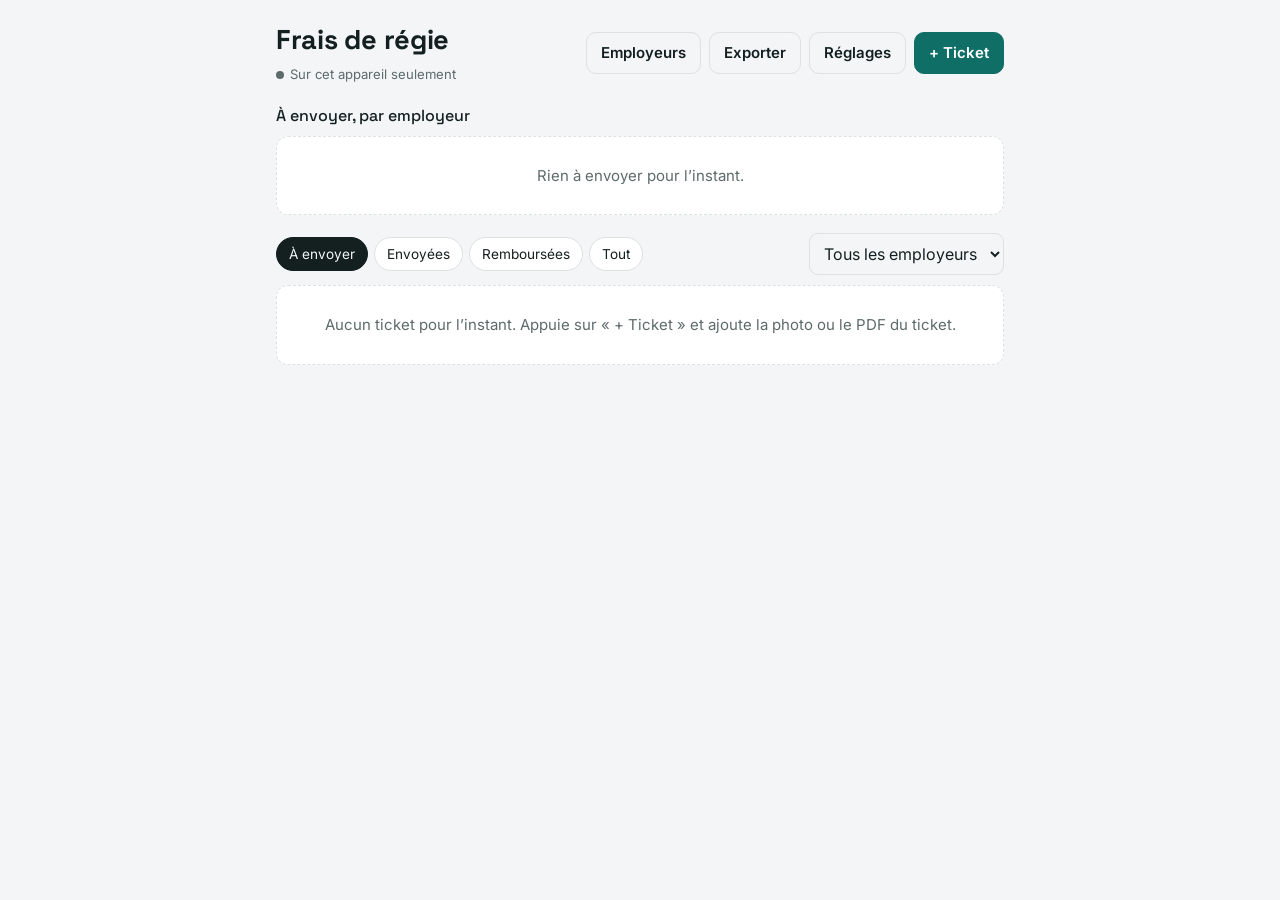
==== index.html @ cdd5fe61 "Appli Frais de régie : version installable ordi + téléphone, données dans Dropbox Co-Authored-By: Cl" ====
<!doctype html>
<html lang="fr">
<head>
<meta charset="utf-8">
<meta name="viewport" content="width=device-width,initial-scale=1,viewport-fit=cover">
<title>Frais de régie</title>
<meta name="description" content="Notes de frais par employeur, justificatifs rangés dans Dropbox.">
<meta name="theme-color" content="#0f6e66">
<link rel="manifest" href="manifest.webmanifest">
<link rel="icon" href="icons/icon.svg" type="image/svg+xml">
<link rel="apple-touch-icon" href="icons/apple-touch-icon.png">
<meta name="apple-mobile-web-app-capable" content="yes">
<meta name="mobile-web-app-capable" content="yes">
<meta name="apple-mobile-web-app-title" content="Frais">
<link rel="preconnect" href="https://fonts.googleapis.com">
<link rel="stylesheet" href="https://fonts.googleapis.com/css2?family=Inter:wght@400;500;600&family=Space+Grotesk:wght@500;700&family=IBM+Plex+Mono:wght@500&display=swap">
<link rel="stylesheet" href="style.css">
<script src="lib/jspdf-2.5.1.umd.min.js" defer></script>
<script src="lib/jszip-3.10.1.min.js" defer></script>
<script type="module" src="app.js"></script>
</head>
<body>
<div class="wrap">
  <header class="top">
    <div>
      <h1>Frais de régie</h1>
      <button type="button" class="sync" id="syncChip" data-s="local"><span class="dot"></span><span id="syncText">Sur cet appareil</span></button>
    </div>
    <div class="row">
      <button class="btn ghost" id="btnEmps" type="button">Employeurs</button>
      <button class="btn ghost" id="btnExport" type="button">Exporter</button>
      <button class="btn ghost" id="btnSettings" type="button" aria-label="Réglages">Réglages</button>
      <button class="btn primary" id="btnAdd" type="button">+ Ticket</button>
    </div>
  </header>

  <div id="notice" class="note" hidden></div>
  <div id="updateBar" class="note ok" hidden>Nouvelle version prête. <button class="linkbtn" id="btnReload" type="button">Recharger</button></div>

  <!-- Formulaire ticket -->
  <section class="panel" id="formPanel" hidden aria-labelledby="formTitle">
    <div class="row between">
      <h2 id="formTitle">Nouveau ticket</h2>
      <button class="btn ghost" id="btnCloseForm" type="button">Fermer</button>
    </div>
    <div class="photo">
      <label class="btn" for="fPhoto" id="photoLabel">Photo ou PDF du ticket</label>
      <input class="sr" type="file" id="fPhoto" accept="image/*,application/pdf">
      <img id="fPreview" alt="Aperçu du justificatif" hidden>
      <button class="btn ghost" id="btnView" type="button" hidden>Voir en grand</button>
      <span class="status" id="ocrStatus"></span>
    </div>
    <div class="grid2">
      <div class="field"><label for="fDate">Date</label><input type="date" id="fDate"></div>
      <div class="field"><label for="fAmount">Montant TTC (€)</label><input type="text" inputmode="decimal" id="fAmount" placeholder="0,00"></div>
      <div class="field"><label for="fMerchant">Commerçant</label><input type="text" id="fMerchant" placeholder="Uber, Sanef, Ibis…"></div>
      <div class="field"><label for="fCat">Catégorie</label><select id="fCat"></select></div>
      <div class="field"><label for="fEmp">Employeur</label><select id="fEmp"></select></div>
      <div class="field" id="newEmpField" hidden><label for="fNewEmp">Nom du nouvel employeur</label><input type="text" id="fNewEmp" placeholder="Nom de la société"></div>
      <div class="field"><label for="fStatus">Statut</label>
        <select id="fStatus"><option value="a_envoyer">À envoyer</option><option value="envoyee">Envoyée</option><option value="remboursee">Remboursée</option></select></div>
    </div>
    <div class="field"><label for="fNote">Détail (concert, trajet…)</label><textarea id="fNote" placeholder="Retour de concert, Zénith → Neuilly-Plaisance"></textarea></div>
    <div class="row between">
      <div class="row"><button class="btn danger" id="btnDelete" type="button" hidden>Supprimer</button></div>
      <div class="row"><span class="status" id="saveStatus"></span><button class="btn primary" id="btnSave" type="button">Enregistrer</button></div>
    </div>
  </section>

  <!-- Export -->
  <section class="panel" id="exportPanel" hidden aria-labelledby="expTitle">
    <div class="row between">
      <h2 id="expTitle">Faire une note de frais</h2>
      <button class="btn ghost" id="btnCloseExp" type="button">Fermer</button>
    </div>
    <div class="grid2">
      <div class="field"><label for="eEmp">Employeur</label><select id="eEmp"></select></div>
      <div class="field"><label for="eWhich">Dépenses</label>
        <select id="eWhich"><option value="a_envoyer">Seulement celles à envoyer</option><option value="all">Toutes</option></select></div>
      <div class="field"><label for="eName">Ton nom (en tête du PDF)</label><input type="text" id="eName"></div>
      <div class="field end"><label class="check"><input type="checkbox" id="eMark" checked>Marquer comme envoyées</label></div>
    </div>
    <div id="expPreview" class="status"></div>
    <div class="row end">
      <span class="status" id="expStatus"></span>
      <button class="btn" id="btnCsv" type="button">CSV</button>
      <button class="btn primary" id="btnPdf" type="button">PDF avec justificatifs</button>
    </div>
  </section>

  <!-- Employeurs -->
  <section class="panel" id="empPanel" hidden aria-labelledby="empTitle">
    <div class="row between">
      <h2 id="empTitle">Employeurs</h2>
      <button class="btn ghost" id="btnCloseEmp" type="button">Fermer</button>
    </div>
    <div id="empList" class="list"></div>
    <div class="emp-row">
      <input type="text" id="empNew" placeholder="Ajouter un employeur" aria-label="Nom du nouvel employeur">
      <button class="btn" id="btnEmpAdd" type="button">Ajouter</button>
    </div>
    <span class="status" id="empStatus"></span>
  </section>

  <!-- Réglages -->
  <section class="panel" id="setPanel" hidden aria-labelledby="setTitle">
    <div class="row between">
      <h2 id="setTitle">Réglages</h2>
      <button class="btn ghost" id="btnCloseSet" type="button">Fermer</button>
    </div>

    <div class="block">
      <div class="label">Dropbox</div>
      <p class="status" id="dbxText"></p>
      <div class="row">
        <button class="btn primary" id="btnDbxConnect" type="button">Connecter Dropbox</button>
        <button class="btn" id="btnDbxSync" type="button" hidden>Synchroniser</button>
        <button class="btn danger" id="btnDbxOff" type="button" hidden>Déconnecter cet appareil</button>
      </div>
      <div id="codeBox" class="block" hidden>
        <p class="status">Dropbox s’est ouvert dans une autre fenêtre. Autorise l’accès, copie le code affiché, puis colle-le ici.</p>
        <div class="emp-row"><input type="text" id="dbxCode" placeholder="Code Dropbox" aria-label="Code Dropbox" autocomplete="off"><button class="btn primary" id="btnDbxCode" type="button">Valider</button></div>
      </div>
      <button class="linkbtn" id="btnCodeFlow" type="button">Je n’arrive pas à revenir dans l’appli après Dropbox</button>
    </div>

    <div class="block">
      <div class="field"><label for="sName">Ton nom (en tête des notes de frais)</label>
        <div class="emp-row"><input type="text" id="sName"><button class="btn" id="btnName" type="button">Enregistrer</button></div></div>
    </div>

    <div class="block">
      <div class="label">Lecture des photos par Claude</div>
      <p class="status">Optionnel. Les PDF se remplissent tout seuls, sans IA. Pour les photos de tickets, colle une clé API Claude (console.anthropic.com). Compte environ 1 centime par ticket lu. La clé reste sur cet appareil, elle n’est pas envoyée dans Dropbox.</p>
      <div class="emp-row"><input type="password" id="sKey" placeholder="sk-ant-…" aria-label="Clé API Claude" autocomplete="off"><button class="btn" id="btnKey" type="button">Enregistrer</button></div>
      <label class="check"><input type="checkbox" id="sUseAi">Lire aussi les PDF avec Claude quand la lecture sans IA ne trouve rien</label>
      <span class="status" id="keyStatus"></span>
    </div>

    <div class="block">
      <div class="label">Reprendre des tickets</div>
      <p class="status">Importe un fichier de sauvegarde (.zip), par exemple celui de l’ancienne version de l’appli.</p>
      <label class="btn" for="sImport">Importer un .zip</label>
      <input class="sr" type="file" id="sImport" accept=".zip,application/zip">
      <span class="status" id="importStatus"></span>
    </div>
    <p class="status small" id="versionText"></p>
  </section>

  <section aria-label="À envoyer par employeur">
    <div class="label" style="margin-bottom:8px">À envoyer, par employeur</div>
    <div class="summary" id="summary"></div>
  </section>

  <section class="stack" aria-label="Tickets">
    <div class="row between">
      <div class="seg" id="statusSeg" role="group" aria-label="Filtrer par statut">
        <button type="button" data-s="a_envoyer" aria-pressed="true">À envoyer</button>
        <button type="button" data-s="envoyee" aria-pressed="false">Envoyées</button>
        <button type="button" data-s="remboursee" aria-pressed="false">Remboursées</button>
        <button type="button" data-s="all" aria-pressed="false">Tout</button>
      </div>
      <select id="empFilter" aria-label="Filtrer par employeur" class="auto"></select>
    </div>
    <div class="list" id="list"></div>
  </section>
</div>

<div id="viewer" class="viewer" hidden role="dialog" aria-modal="true" aria-labelledby="vTitle">
  <div class="vbar"><span id="vTitle">Justificatif</span><button class="btn" id="vClose" type="button">Fermer</button></div>
  <div class="vbody" id="vBody"></div>
</div>
</body>
</html>
---- style.css ----
:root{
  --bg:#f3f5f6; --surface:#ffffff; --fg:#14201f; --muted:#5d6b6a; --line:#dbe2e1;
  --accent:#0f6e66; --accent-fg:#ffffff; --accent-soft:#e1f1ef;
  --warn:#9a5b00; --warn-soft:#fbf0dc; --ok:#2d6a2f; --ok-soft:#e3f2e1; --danger:#b3261e;
  --f-display:"Space Grotesk",system-ui,sans-serif; --f-body:"Inter",system-ui,-apple-system,sans-serif; --f-mono:"IBM Plex Mono",ui-monospace,Menlo,monospace;
  color-scheme:light;
}
@media (prefers-color-scheme:dark){:root{
  --bg:#0f1514; --surface:#18201f; --fg:#e6eeed; --muted:#9aa9a7; --line:#2b3735;
  --accent:#4cc2b5; --accent-fg:#06201d; --accent-soft:#163331;
  --warn:#f0b45a; --warn-soft:#33270f; --ok:#8fd18c; --ok-soft:#18301a; --danger:#ff8a80; color-scheme:dark}}
*{box-sizing:border-box}
[hidden]{display:none!important}
html{-webkit-text-size-adjust:100%}
body{background:var(--bg);color:var(--fg);font-family:var(--f-body);font-size:15px;line-height:1.45;margin:0}
.wrap{max-width:760px;margin:0 auto;padding-top:calc(20px + env(safe-area-inset-top,0px));padding-bottom:calc(80px + env(safe-area-inset-bottom,0px));padding-left:max(16px,env(safe-area-inset-left,0px));padding-right:max(16px,env(safe-area-inset-right,0px));display:flex;flex-direction:column;gap:18px}
h1,h2{font-family:var(--f-display);margin:0;text-wrap:balance}
h1{font-size:1.7rem;letter-spacing:-.01em}
h2{font-size:1.05rem}
.top{display:flex;flex-wrap:wrap;align-items:center;justify-content:space-between;gap:12px}
.btn{font:inherit;font-weight:600;border-radius:10px;border:1px solid var(--line);background:var(--surface);color:var(--fg);padding:9px 14px;cursor:pointer;min-height:42px;display:inline-flex;align-items:center;justify-content:center}
.btn:hover{border-color:var(--accent)}
.btn.primary{background:var(--accent);color:var(--accent-fg);border-color:var(--accent)}
.btn.ghost{background:transparent}
.btn.danger{color:var(--danger)}
.btn:disabled{opacity:.55;cursor:default}
.linkbtn{font:inherit;font-size:.85rem;background:none;border:0;padding:4px 0;color:var(--accent);text-decoration:underline;cursor:pointer;align-self:flex-start}
.btn:focus-visible,.linkbtn:focus-visible,.sync:focus-visible,select:focus-visible,input:focus-visible,textarea:focus-visible{outline:2px solid var(--accent);outline-offset:2px}
.row{display:flex;flex-wrap:wrap;gap:8px;align-items:center}
.row.between{justify-content:space-between}
.row.end{justify-content:flex-end}
.stack{display:flex;flex-direction:column;gap:10px}
.panel{background:var(--surface);border:1px solid var(--line);border-radius:14px;padding:16px;display:flex;flex-direction:column;gap:14px}
.block{display:flex;flex-direction:column;gap:8px;border-top:1px solid var(--line);padding-top:12px}
.panel > .block:first-of-type{border-top:0;padding-top:0}
.sync{display:inline-flex;align-items:center;gap:6px;margin-top:4px;font:inherit;font-size:.82rem;color:var(--muted);background:none;border:0;padding:2px 0;cursor:pointer}
.sync .dot{width:8px;height:8px;border-radius:50%;background:var(--muted)}
.sync[data-s="ok"] .dot{background:var(--ok)}
.sync[data-s="sync"] .dot{background:var(--accent);animation:pulse 1s infinite alternate}
.sync[data-s="offline"] .dot,.sync[data-s="full"] .dot{background:var(--warn)}
@keyframes pulse{to{opacity:.3}}
.summary{display:grid;grid-template-columns:repeat(auto-fill,minmax(170px,1fr));gap:10px}
.sum{background:var(--surface);border:1px solid var(--line);border-radius:4px 4px 12px 12px;border-top:2px dashed var(--accent);padding:12px;display:flex;flex-direction:column;gap:2px;cursor:pointer;text-align:left;font:inherit;color:inherit}
.sum.active{border-color:var(--accent);box-shadow:0 0 0 1px var(--accent)}
.sum .name{font-weight:600;overflow:hidden;text-overflow:ellipsis;white-space:nowrap}
.sum .amt{font-family:var(--f-mono);font-size:1.15rem;font-variant-numeric:tabular-nums}
.sum .cnt{color:var(--muted);font-size:.8rem}
.label{font-family:var(--f-display);font-size:1rem;font-weight:500;color:var(--fg)}
.seg{display:flex;flex-wrap:wrap;gap:6px}
.seg button{font:inherit;font-size:.85rem;border:1px solid var(--line);background:var(--surface);color:var(--fg);border-radius:999px;padding:6px 12px;cursor:pointer;min-height:34px}
.seg button[aria-pressed="true"]{background:var(--fg);color:var(--bg);border-color:var(--fg)}
.list{display:flex;flex-direction:column;gap:8px}
.item{background:var(--surface);border:1px solid var(--line);border-radius:12px;padding:10px 12px;display:grid;grid-template-columns:52px 1fr auto;gap:12px;align-items:center;cursor:pointer;text-align:left;font:inherit;color:inherit;width:100%}
.thumb{width:52px;height:52px;border-radius:8px;background:var(--accent-soft);object-fit:cover;display:flex;align-items:center;justify-content:center;color:var(--accent);font-size:.7rem;font-weight:600;overflow:hidden}
.item .main{min-width:0}
.item .mer{font-weight:600;overflow:hidden;text-overflow:ellipsis;white-space:nowrap}
.item .meta{color:var(--muted);font-size:.82rem;overflow:hidden;text-overflow:ellipsis;white-space:nowrap}
.item .right{display:flex;flex-direction:column;align-items:flex-end;gap:4px}
.money{font-family:var(--f-mono);font-variant-numeric:tabular-nums}
.pill{font-size:.72rem;font-weight:600;border-radius:999px;padding:2px 8px;white-space:nowrap}
.pill.a_envoyer{background:var(--warn-soft);color:var(--warn)}
.pill.envoyee{background:var(--accent-soft);color:var(--accent)}
.pill.remboursee{background:var(--ok-soft);color:var(--ok)}
.grid2{display:grid;grid-template-columns:1fr 1fr;gap:12px}
@media (max-width:520px){.grid2{grid-template-columns:1fr}}
.field{display:flex;flex-direction:column;gap:4px;min-width:0}
.field.end{justify-content:flex-end}
.field label{font-size:.82rem;color:var(--muted);font-weight:500}
.check{display:flex;align-items:center;gap:8px;font-size:.9rem;color:var(--fg)}
.check input{width:auto;min-height:0}
input,select,textarea{font:inherit;font-size:16px;color:var(--fg);background:var(--bg);border:1px solid var(--line);border-radius:9px;padding:9px 10px;min-height:42px;width:100%}
select.auto{width:auto;min-width:160px;max-width:100%}
textarea{min-height:64px;resize:vertical}
.photo{display:flex;gap:12px;align-items:center;flex-wrap:wrap}
.photo img{max-height:160px;max-width:100%;border-radius:10px;border:1px solid var(--line);cursor:zoom-in;background:#fff}
.viewer{position:fixed;inset:0;z-index:50;background:var(--bg);overflow:auto;display:flex;flex-direction:column}
.vbar{position:sticky;top:0;z-index:1;background:var(--surface);border-bottom:1px solid var(--line);display:flex;align-items:center;justify-content:space-between;gap:12px;padding-top:calc(10px + env(safe-area-inset-top,0px));padding-bottom:10px;padding-left:max(16px,env(safe-area-inset-left,0px));padding-right:max(16px,env(safe-area-inset-right,0px))}
.vbar span{font-weight:600;min-width:0;overflow:hidden;text-overflow:ellipsis;white-space:nowrap}
.vbody{display:flex;flex-direction:column;align-items:center;gap:14px;padding-block:16px calc(24px + env(safe-area-inset-bottom,0px));padding-left:max(16px,env(safe-area-inset-left,0px));padding-right:max(16px,env(safe-area-inset-right,0px))}
.vbody img{max-width:min(100%,900px);border-radius:8px;border:1px solid var(--line);background:#fff}
.status{font-size:.88rem;color:var(--muted);margin:0}
.status.small{font-size:.78rem}
.status.err{color:var(--danger)}
.status.okk{color:var(--ok)}
.empty{color:var(--muted);text-align:center;padding:28px 12px;border:1px dashed var(--line);border-radius:12px;background:var(--surface)}
.note{background:var(--warn-soft);color:var(--warn);border-radius:10px;padding:10px 12px;font-size:.88rem}
.note.ok{background:var(--accent-soft);color:var(--accent)}
.note .linkbtn{color:inherit;font-weight:600}
.emp-row{display:flex;gap:8px;align-items:center}
.emp-row input{flex:1;min-width:0}
.sr{position:absolute;width:1px;height:1px;overflow:hidden;clip:rect(0 0 0 0)}
@media (prefers-reduced-motion:no-preference){.panel{animation:in .18s ease-out}@keyframes in{from{transform:translateY(4px);opacity:.6}to{transform:none;opacity:1}}}
@media (max-width:520px){
  .top .row .btn.ghost{flex:1 1 0;padding-inline:8px}
  #btnAdd{position:fixed;right:max(16px,env(safe-area-inset-right,0px));bottom:calc(16px + env(safe-area-inset-bottom,0px));z-index:20;border-radius:999px;padding:14px 22px;min-height:52px;box-shadow:0 6px 18px rgba(0,0,0,.22)}
}
.block > .btn{align-self:flex-start}
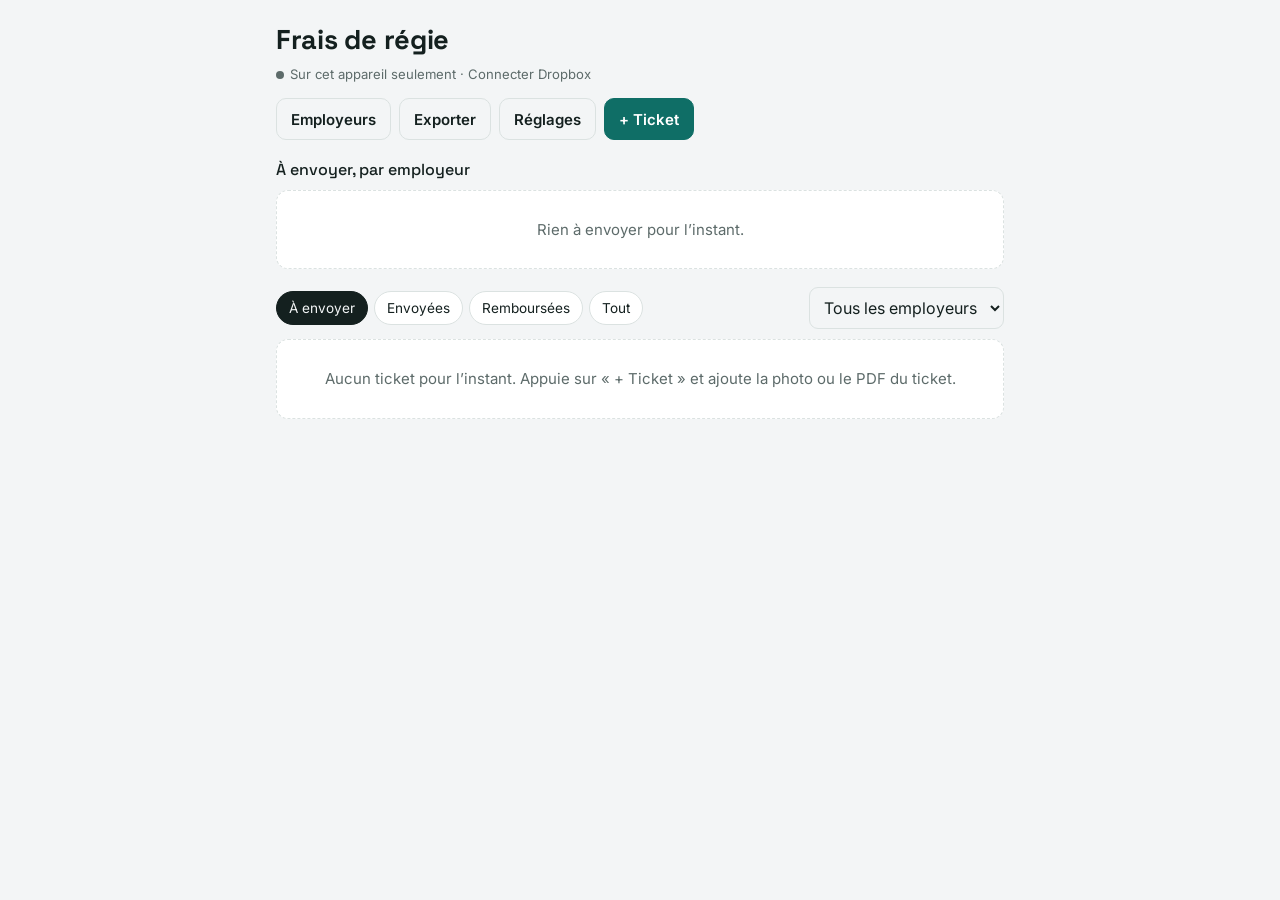
==== commit 080de073: "TVA : taux et montant par ticket, lecture auto sur les PDF et par Claude, colonnes HT/TVA/TTC dans l" ====
--- a/index.html
+++ b/index.html
@@ -55,6 +55,10 @@
       <div class="field"><label for="fAmount">Montant TTC (€)</label><input type="text" inputmode="decimal" id="fAmount" placeholder="0,00"></div>
       <div class="field"><label for="fMerchant">Commerçant</label><input type="text" id="fMerchant" placeholder="Uber, Sanef, Ibis…"></div>
       <div class="field"><label for="fCat">Catégorie</label><select id="fCat"></select></div>
+      <div class="field"><label for="fVatRate">Taux de TVA</label>
+        <select id="fVatRate"><option value="">Non indiquée</option><option value="20">20 %</option><option value="10">10 %</option><option value="5.5">5,5 %</option><option value="2.1">2,1 %</option><option value="0">0 % (sans TVA)</option><option value="multi">Plusieurs taux</option></select>
+        <button class="linkbtn" id="vatHint" type="button" hidden></button></div>
+      <div class="field"><label for="fVat">Montant de TVA (€)</label><input type="text" inputmode="decimal" id="fVat" placeholder="—"><span class="status small" id="htLine"></span></div>
       <div class="field"><label for="fEmp">Employeur</label><select id="fEmp"></select></div>
       <div class="field" id="newEmpField" hidden><label for="fNewEmp">Nom du nouvel employeur</label><input type="text" id="fNewEmp" placeholder="Nom de la société"></div>
       <div class="field"><label for="fStatus">Statut</label>
--- a/style.css
+++ b/style.css
@@ -92,6 +92,7 @@
 @media (prefers-reduced-motion:no-preference){.panel{animation:in .18s ease-out}@keyframes in{from{transform:translateY(4px);opacity:.6}to{transform:none;opacity:1}}}
 @media (max-width:520px){
   .top .row .btn.ghost{flex:1 1 0;padding-inline:8px}
+  body.panel-open #btnAdd{display:none}
   #btnAdd{position:fixed;right:max(16px,env(safe-area-inset-right,0px));bottom:calc(16px + env(safe-area-inset-bottom,0px));z-index:20;border-radius:999px;padding:14px 22px;min-height:52px;box-shadow:0 6px 18px rgba(0,0,0,.22)}
 }
 .block > .btn{align-self:flex-start}
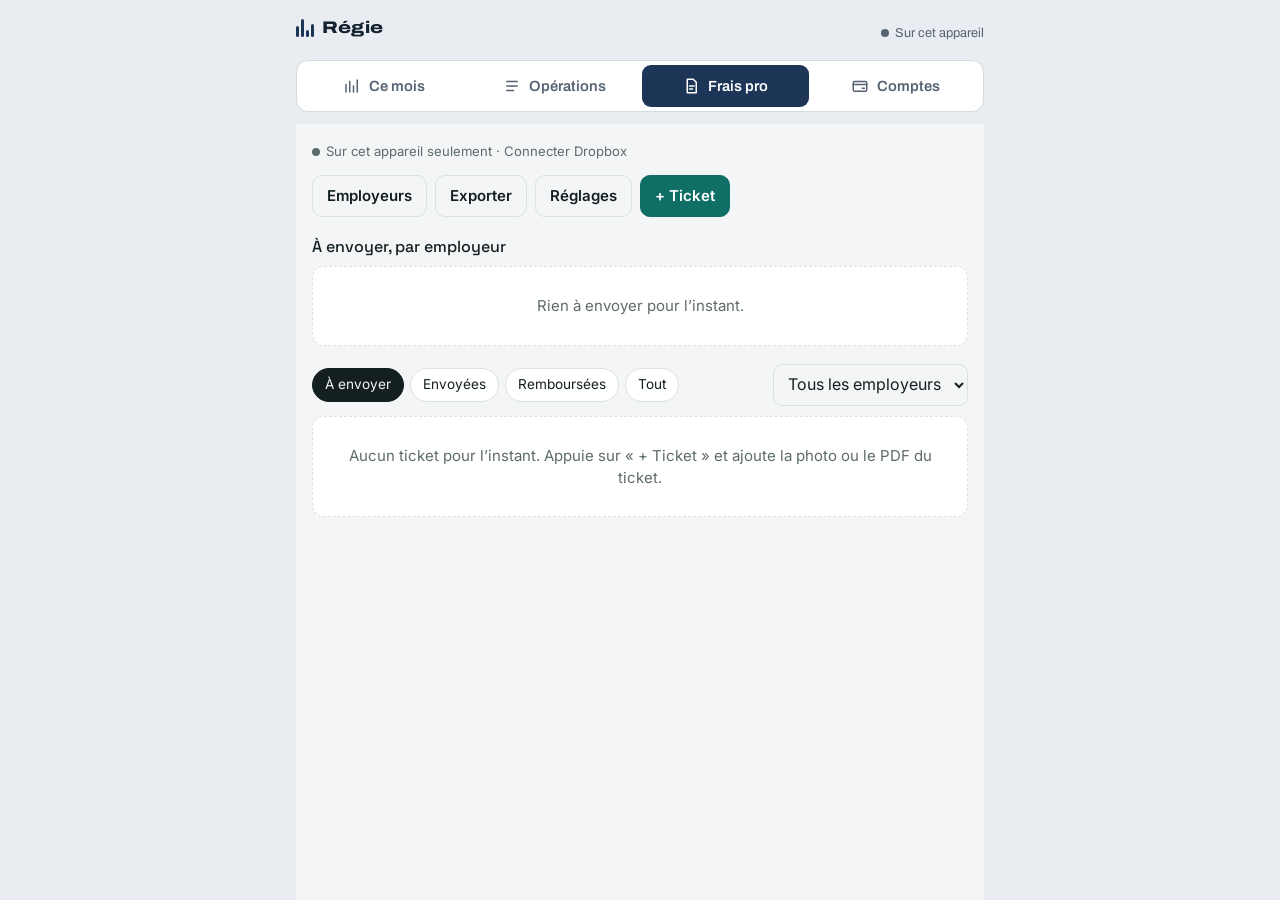
==== commit b46dba81: "Régie : une seule appli avec Frais pro, liens opération-ticket et remboursements - Reste à vivre dev" ====
--- a/index.html
+++ b/index.html
@@ -2,6 +2,15 @@
 <html lang="fr">
 <head>
 <meta charset="utf-8">
+<script>
+// Frais de régie vit maintenant dans l'onglet « Frais pro » de Régie.
+// Ouvert seul (pas dans Régie, pas au retour de Dropbox) : on va dans Régie. « ?solo » garde l'ancienne page.
+(function () {
+  var q = location.search;
+  if (window.top !== window.self) document.documentElement.className += " embed";
+  else if (!/[?&](solo|code|state|error)=?/.test(q)) location.replace("budget/#frais");
+})();
+</script>
 <meta name="viewport" content="width=device-width,initial-scale=1,viewport-fit=cover">
 <title>Frais de régie</title>
 <meta name="description" content="Notes de frais par employeur, justificatifs rangés dans Dropbox.">
@@ -65,6 +74,16 @@
         <select id="fStatus"><option value="a_envoyer">À envoyer</option><option value="envoyee">Envoyée</option><option value="remboursee">Remboursée</option></select></div>
     </div>
     <div class="field"><label for="fNote">Détail (concert, trajet…)</label><textarea id="fNote" placeholder="Retour de concert, Zénith → Neuilly-Plaisance"></textarea></div>
+    <div class="mm" id="mmBox" hidden>
+      <div class="label">Movinmotion</div>
+      <p class="status">Cet employeur passe par Movinmotion. Le bouton enregistre le ticket, prépare le justificatif à déposer dans « Mes dépenses » et le marque « Envoyée ».</p>
+      <div id="mmList" class="mm-list"></div>
+      <div class="row">
+        <button class="btn primary" id="btnMm" type="button">Envoyer vers Movinmotion</button>
+        <a class="btn ghost" href="https://www.movinmotion.com/connexion/" target="_blank" rel="noopener">Ouvrir Movinmotion</a>
+      </div>
+      <span class="status" id="mmStatus"></span>
+    </div>
     <div class="row between">
       <div class="row"><button class="btn danger" id="btnDelete" type="button" hidden>Supprimer</button></div>
       <div class="row"><span class="status" id="saveStatus"></span><button class="btn primary" id="btnSave" type="button">Enregistrer</button></div>
@@ -84,6 +103,7 @@
       <div class="field"><label for="eName">Ton nom (en tête du PDF)</label><input type="text" id="eName"></div>
       <div class="field end"><label class="check"><input type="checkbox" id="eMark" checked>Marquer comme envoyées</label></div>
     </div>
+    <p class="note ok" id="expMm" hidden>Cet employeur passe par Movinmotion : le plus simple est d’envoyer chaque ticket depuis sa fiche (bouton « Envoyer vers Movinmotion »). La note de frais ci-dessous reste possible si on te la demande.</p>
     <div id="expPreview" class="status"></div>
     <div class="row end">
       <span class="status" id="expStatus"></span>
--- a/style.css
+++ b/style.css
@@ -96,3 +96,17 @@
   #btnAdd{position:fixed;right:max(16px,env(safe-area-inset-right,0px));bottom:calc(16px + env(safe-area-inset-bottom,0px));z-index:20;border-radius:999px;padding:14px 22px;min-height:52px;box-shadow:0 6px 18px rgba(0,0,0,.22)}
 }
 .block > .btn{align-self:flex-start}
+.emp-item{display:flex;flex-direction:column;gap:6px;padding-bottom:8px;border-bottom:1px solid var(--line)}
+.check.small{font-size:.85rem;color:var(--muted)}
+.mm{display:flex;flex-direction:column;gap:10px;border:1px solid var(--accent);background:var(--accent-soft);border-radius:12px;padding:12px}
+.mm-list{display:flex;flex-direction:column;gap:2px}
+.mm-row{display:grid;grid-template-columns:96px 1fr auto;gap:8px;align-items:baseline;font-size:.9rem}
+.mm-k{color:var(--muted)}
+.mm-v{min-width:0;overflow-wrap:anywhere}
+.mm .btn.ghost{text-decoration:none}
+
+/* dans Régie */
+.pill.linked{background:var(--ok-soft);color:var(--ok)}
+.pill.unlinked{background:transparent;color:var(--muted,#667);border:1px solid currentColor;opacity:.75}
+html.embed header.top h1{display:none}
+html.embed .wrap{padding-top:12px}
